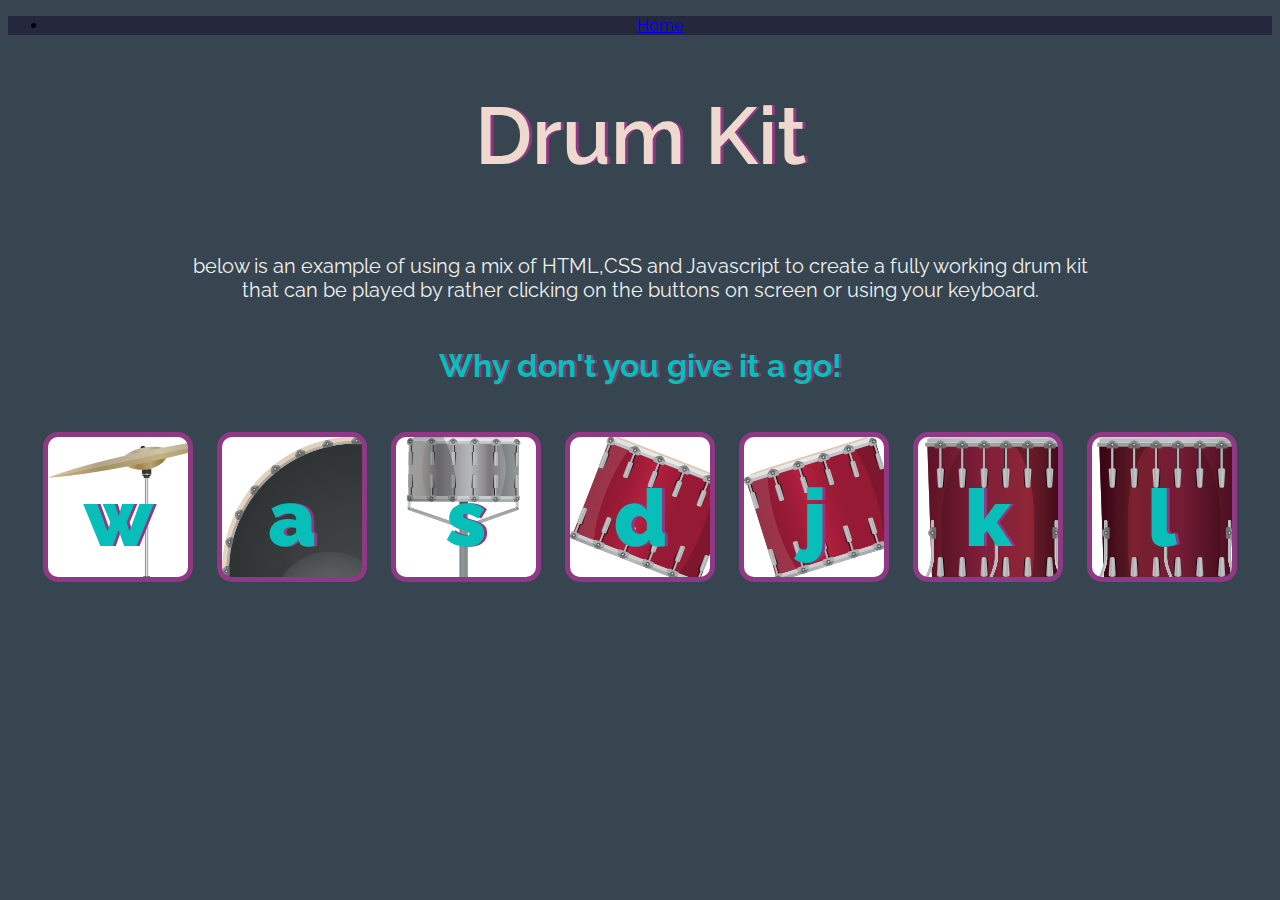
==== public/Drum Kit/index.html @ fe49350f "Add files via upload" ====
<!DOCTYPE html>
<html lang="en" dir="ltr">

<head>
  <meta charset="utf-8">
  <title>Drum Kit</title>
  <link href="https://cdn.jsdelivr.net/npm/bootstrap@5.3.1/dist/css/bootstrap.min.css" rel="stylesheet" integrity="sha384-4bw+/aepP/YC94hEpVNVgiZdgIC5+VKNBQNGCHeKRQN+PtmoHDEXuppvnDJzQIu9" crossorigin="anonymous">
  <link rel="stylesheet" href="styles.css">
  <link rel="preconnect" href="https://fonts.gstatic.com" crossorigin>
  <link href="https://fonts.googleapis.com/css2?family=Raleway:wght@100;300;400;600&display=swap" rel="stylesheet">
</head>

<body>
  <body>
    <section id="banner">
       <div class="header">
        <div class="container">
            <header class="d-flex justify-content-center py-3">
              <ul class="nav nav-pills">
                <li class="nav-item"><a href="https://ewandavies28.github.io/portfolio/" class="nav-link" aria-current="page">Home</a></li>
              </ul>
            </header>
          </div>
        </div>   
    </section>


  <h1 id="title">Drum Kit</h1><br>
  <p>below is an example of using a mix of HTML,CSS and Javascript to create a fully working drum kit that can  be played by rather clicking on the buttons on screen or using your keyboard.</p><br>
  <h2>Why don't you give it a go!</h2>
  <div class="set">
    <button class="w drum">w</button>
    <button class="a drum">a</button>
    <button class="s drum">s</button>
    <button class="d drum">d</button>
    <button class="j drum">j</button>
    <button class="k drum">k</button>
    <button class="l drum">l</button>
  </div>


  <footer>
  </footer>
  <script src="index.js" charset="utf-8"></script> 
</body>

</html>
---- public/Drum Kit/styles.css ----
body {
  text-align: center;
  background-color: #36454F;
}

h1 {
  font-size: 5rem;
  color: #EFD9CE;
  font-family: "Raleway";
  font-weight: 600;
  text-shadow: 3px 0 #8F3985;
}

p {
 font-size: 20px;
 font-family: "Raleway";
 font-weight: thin;
 color: #F2F1F0;
 width: 900px;
 margin: auto;
 max-width: auto;
 max-width: auto;
}

h2{
 font-size: 2rem;
 font-family: "Raleway";
 font-weight: semiBold;
 color: #07BEB8;
 text-shadow: 2px 0 #8F3985;
}

.w {
 background-image: url("./images/crash.png");
}

.a {
  background-image: url("./images/kick.png");
}

.s {
  background-image: url("./images/snare.png");
}

.d {
  background-image: url("./images/tom1.png");
}

.j {
  background-image: url("./images/tom2.png");
}

.k {
  background-image: url("./images/tom3.png");
}

.l {
  background-image: url("./images/tom4.png");
}

.set {
  margin: 3% auto;
}

.game-over {
  background-color: red;
  opacity: 0.8;
}

.pressed {
  box-shadow: 0 3px 4px 0 #DBEDF3;
  opacity: 0.5;
}

.red {
  color: red;
}

.drum {
  outline: none;
  border: 5px solid #8F3985;
  font-size: 5rem;
  font-family: 'Raleway';
  line-height: 2;
  font-weight: 900;
  color: #07BEB8;
  text-shadow: 3px 0 #8F3985;
  border-radius: 15px;
  display: inline-block;
  width: 150px;
  height: 150px;
  text-align: center;
  margin: 10px;
  background-color: white;
}

.nav-item :hover{
  background-color: #07BEB8;
  color: #8F3985;
}

.nav-item {
  font-family: 'Raleway';
}

.header {
  background-color: #25283D;
  margin-bottom: 50px;
}
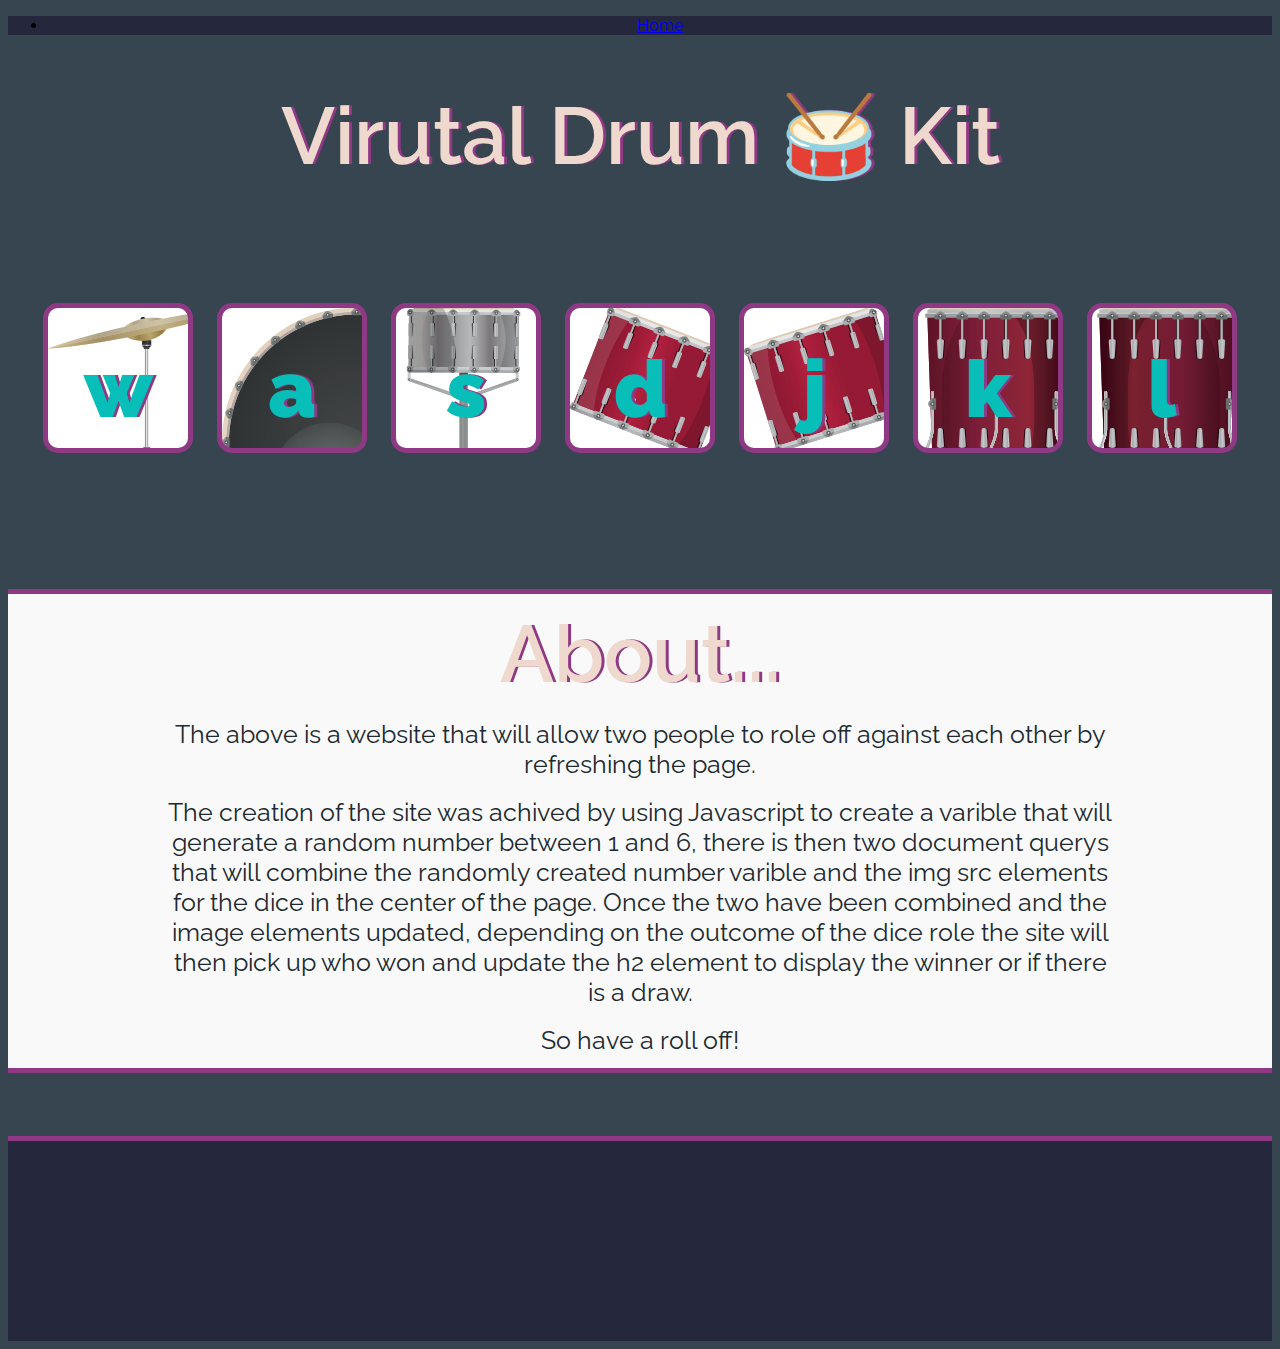
==== commit c0e95f13: "Add files via upload" ====
--- a/public/Drum Kit/index.html
+++ b/public/Drum Kit/index.html
@@ -17,7 +17,7 @@
         <div class="container">
             <header class="d-flex justify-content-center py-3">
               <ul class="nav nav-pills">
-                <li class="nav-item"><a href="https://ewandavies28.github.io/portfolio/" class="nav-link" aria-current="page">Home</a></li>
+                <li class="nav-item"><a href="/Personal Website/index.html" class="nav-link" aria-current="page">Home</a></li>
               </ul>
             </header>
           </div>
@@ -25,9 +25,7 @@
     </section>
 
 
-  <h1 id="title">Drum Kit</h1><br>
-  <p>below is an example of using a mix of HTML,CSS and Javascript to create a fully working drum kit that can  be played by rather clicking on the buttons on screen or using your keyboard.</p><br>
-  <h2>Why don't you give it a go!</h2>
+  <h1 id="title">Virutal Drum 🥁 Kit</h1><br>
   <div class="set">
     <button class="w drum">w</button>
     <button class="a drum">a</button>
@@ -38,6 +36,13 @@
     <button class="l drum">l</button>
   </div>
 
+  <div class="about">
+    <h1 class="abouttitle">About...</h1><br>
+    <p class="abouttext">The above is a website that will allow two people to role off against each other by refreshing the page.</p><br>
+    <p class="abouttext">The creation of the site was achived by using Javascript to create a varible that will generate a random number between 1 and 6, there is then two document querys that will combine the randomly created number varible and the img src elements for the dice in the center of the page. Once the two have been combined and the image elements updated, depending on the outcome of the dice role the site will then pick up who won and update the h2 element to display the winner or if there is a draw.</p><br>
+    <p class="abouttext">So have a roll off!</p>
+ </div>
+
 
   <footer>
   </footer>
--- a/public/Drum Kit/styles.css
+++ b/public/Drum Kit/styles.css
@@ -106,4 +106,42 @@
 .header {
   background-color: #25283D;
   margin-bottom: 50px;
-}+}
+
+.about {
+  width: 100%;
+  background-color: #f9f9f9;
+  margin-top: 10%;
+  padding-bottom: 1%;
+  border-bottom: 5px solid #8F3985;
+  border-top: 5px solid #8F3985;
+}
+
+h1.abouttitle {
+  padding-top: 1%;
+  width: 75%;
+  align: center;
+  margin: auto;
+  font-family: 'Raleway'. cursive;
+  weight: 600;
+  
+}
+
+p.abouttext {
+  width: 75%;
+  align: center;
+  margin: auto;
+  font-family: "Raleway";
+  font-size: 25px;
+  color: #20292F;
+}
+
+footer {
+  background-color: #25283D;
+  width: 100%;
+  height: 200px;
+  margin-top: 5%;
+  border-top: #8F3985 solid 5px;
+
+ }
+ 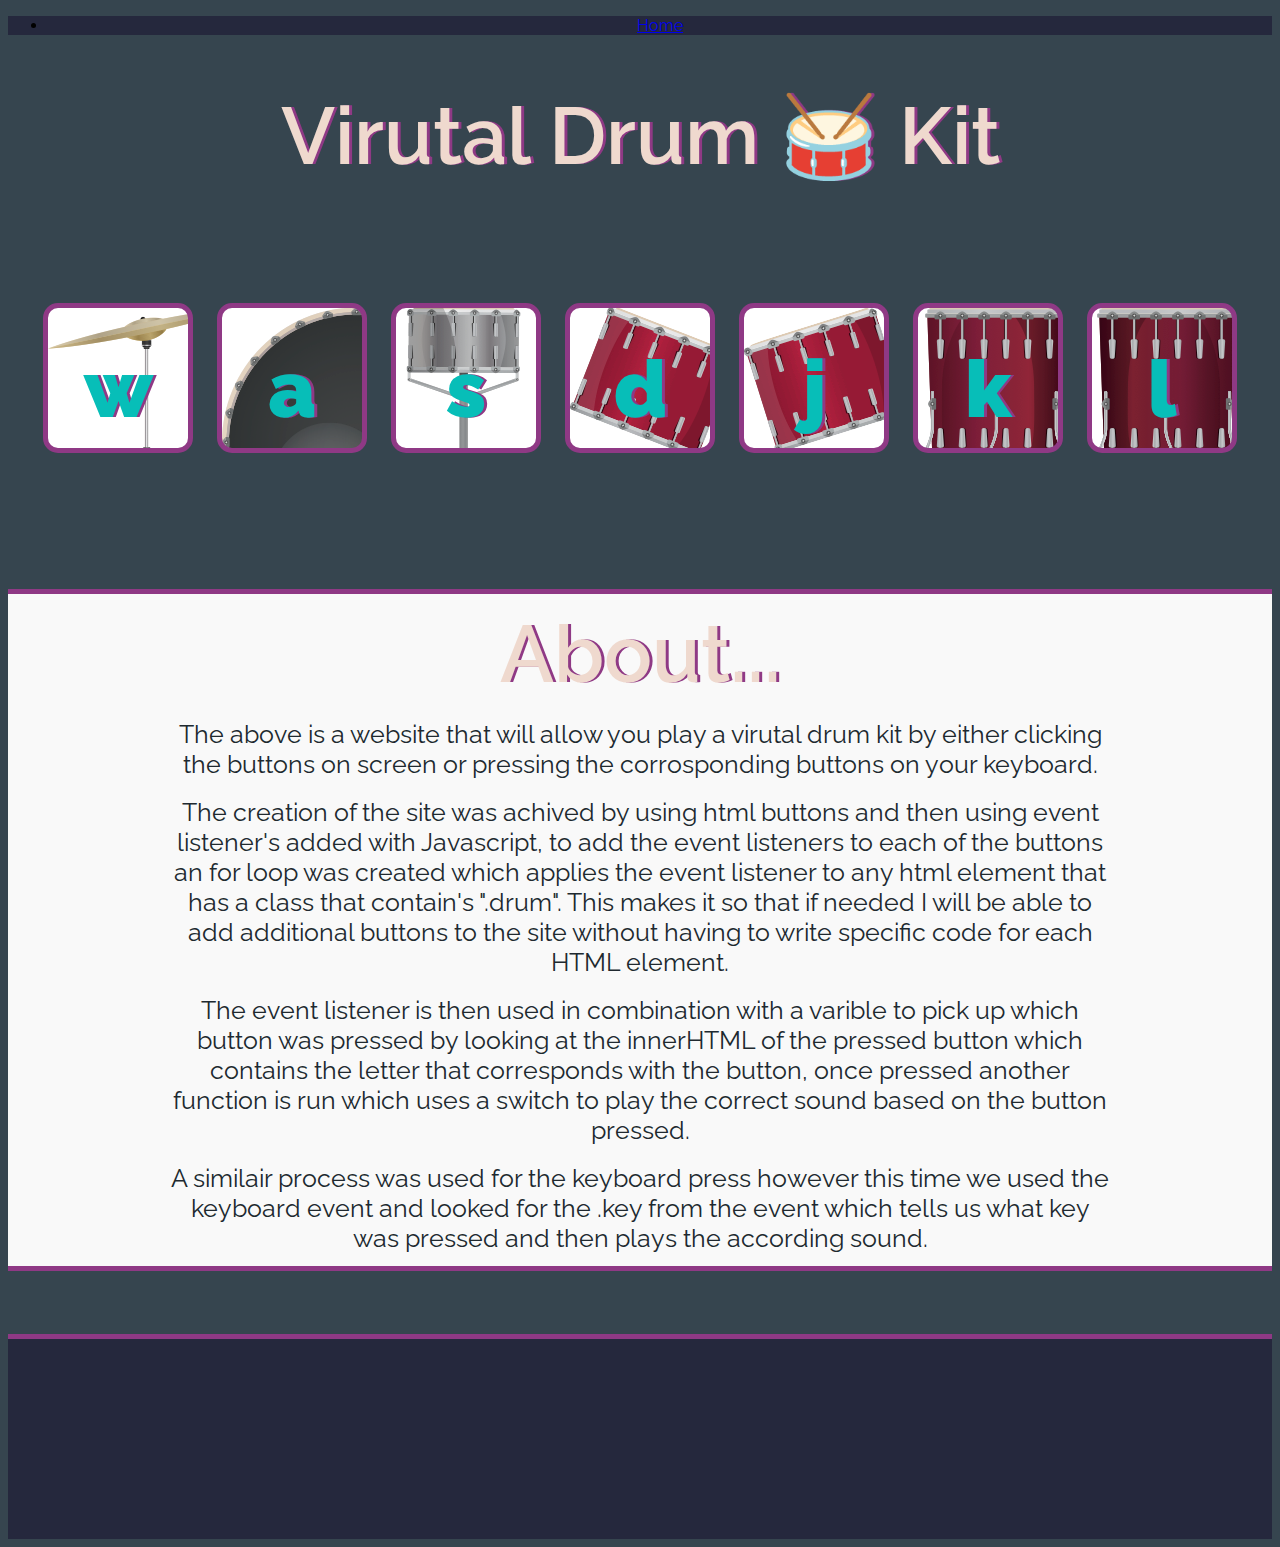
==== commit 683b4e0a: "Add files via upload" ====
--- a/public/Drum Kit/index.html
+++ b/public/Drum Kit/index.html
@@ -17,7 +17,7 @@
         <div class="container">
             <header class="d-flex justify-content-center py-3">
               <ul class="nav nav-pills">
-                <li class="nav-item"><a href="/Personal Website/index.html" class="nav-link" aria-current="page">Home</a></li>
+                <li class="nav-item"><a href="/portfolio-main/index.html" class="nav-link" aria-current="page">Home</a></li>
               </ul>
             </header>
           </div>
@@ -38,9 +38,10 @@
 
   <div class="about">
     <h1 class="abouttitle">About...</h1><br>
-    <p class="abouttext">The above is a website that will allow two people to role off against each other by refreshing the page.</p><br>
-    <p class="abouttext">The creation of the site was achived by using Javascript to create a varible that will generate a random number between 1 and 6, there is then two document querys that will combine the randomly created number varible and the img src elements for the dice in the center of the page. Once the two have been combined and the image elements updated, depending on the outcome of the dice role the site will then pick up who won and update the h2 element to display the winner or if there is a draw.</p><br>
-    <p class="abouttext">So have a roll off!</p>
+    <p class="abouttext">The above is a website that will allow you play a virutal drum kit by either clicking the buttons on screen or pressing the corrosponding buttons on your keyboard.</p><br>
+    <p class="abouttext">The creation of the site was achived by using html buttons and then using event listener's added with Javascript, to add the event listeners to each of the buttons an for loop was created which applies the event listener to any html element that has a class that contain's ".drum". This makes it so that if needed I will be able to add additional buttons to the site without having to write specific code for each HTML element.</p><br>
+    <p class="abouttext">The event listener is then used in combination with a varible to pick up which button was pressed by looking at the innerHTML of the pressed button which contains the letter that corresponds with the button, once pressed another function is run which uses a switch to play the correct sound based on the button pressed.</p><br>
+    <p class="abouttext">A similair process was used for the keyboard press however this time we used the keyboard event and looked for the .key from the event which tells us what key was pressed and then plays the according sound. </p>
  </div>
 
 
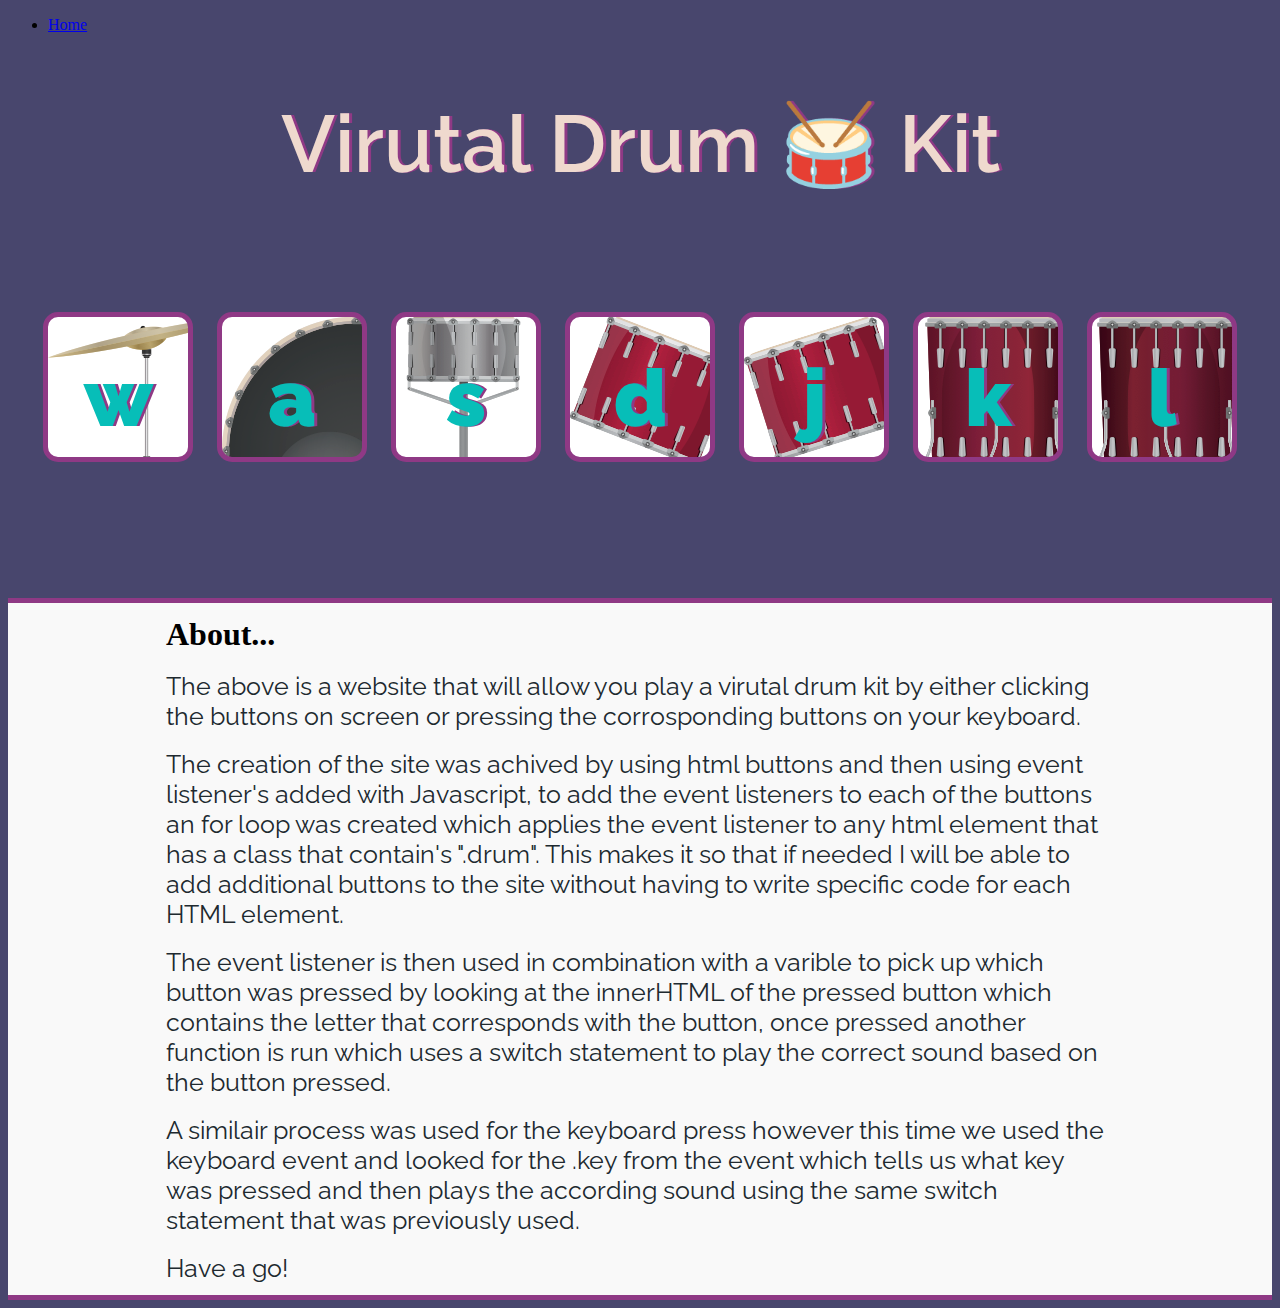
==== commit 3c425c86: "Add files via upload" ====
--- a/public/Drum Kit/index.html
+++ b/public/Drum Kit/index.html
@@ -25,7 +25,7 @@
     </section>
 
 
-  <h1 id="title">Virutal Drum 🥁 Kit</h1><br>
+  <h1 class="title">Virutal Drum 🥁 Kit</h1><br>
   <div class="set">
     <button class="w drum">w</button>
     <button class="a drum">a</button>
@@ -40,8 +40,9 @@
     <h1 class="abouttitle">About...</h1><br>
     <p class="abouttext">The above is a website that will allow you play a virutal drum kit by either clicking the buttons on screen or pressing the corrosponding buttons on your keyboard.</p><br>
     <p class="abouttext">The creation of the site was achived by using html buttons and then using event listener's added with Javascript, to add the event listeners to each of the buttons an for loop was created which applies the event listener to any html element that has a class that contain's ".drum". This makes it so that if needed I will be able to add additional buttons to the site without having to write specific code for each HTML element.</p><br>
-    <p class="abouttext">The event listener is then used in combination with a varible to pick up which button was pressed by looking at the innerHTML of the pressed button which contains the letter that corresponds with the button, once pressed another function is run which uses a switch to play the correct sound based on the button pressed.</p><br>
-    <p class="abouttext">A similair process was used for the keyboard press however this time we used the keyboard event and looked for the .key from the event which tells us what key was pressed and then plays the according sound. </p>
+    <p class="abouttext">The event listener is then used in combination with a varible to pick up which button was pressed by looking at the innerHTML of the pressed button which contains the letter that corresponds with the button, once pressed another function is run which uses a switch statement to play the correct sound based on the button pressed.</p><br>
+    <p class="abouttext">A similair process was used for the keyboard press however this time we used the keyboard event and looked for the .key from the event which tells us what key was pressed and then plays the according sound using the same switch statement that was previously used.</p><br>
+    <p class="abouttext">Have a go!</p>
  </div>
 
 
--- a/public/Drum Kit/styles.css
+++ b/public/Drum Kit/styles.css
@@ -1,14 +1,15 @@
 body {
-  text-align: center;
-  background-color: #36454F;
+  background-color: #48466D;
 }
 
-h1 {
+ h1.title{
   font-size: 5rem;
   color: #EFD9CE;
   font-family: "Raleway";
   font-weight: 600;
   text-shadow: 3px 0 #8F3985;
+  text-align: center;
+  margin-top: 5%;
 }
 
 p {
@@ -60,6 +61,7 @@
 
 .set {
   margin: 3% auto;
+  text-align: center;
 }
 
 .game-over {
@@ -94,20 +96,6 @@
   background-color: white;
 }
 
-.nav-item :hover{
-  background-color: #07BEB8;
-  color: #8F3985;
-}
-
-.nav-item {
-  font-family: 'Raleway';
-}
-
-.header {
-  background-color: #25283D;
-  margin-bottom: 50px;
-}
-
 .about {
   width: 100%;
   background-color: #f9f9f9;
@@ -136,12 +124,4 @@
   color: #20292F;
 }
 
-footer {
-  background-color: #25283D;
-  width: 100%;
-  height: 200px;
-  margin-top: 5%;
-  border-top: #8F3985 solid 5px;
 
- }
- 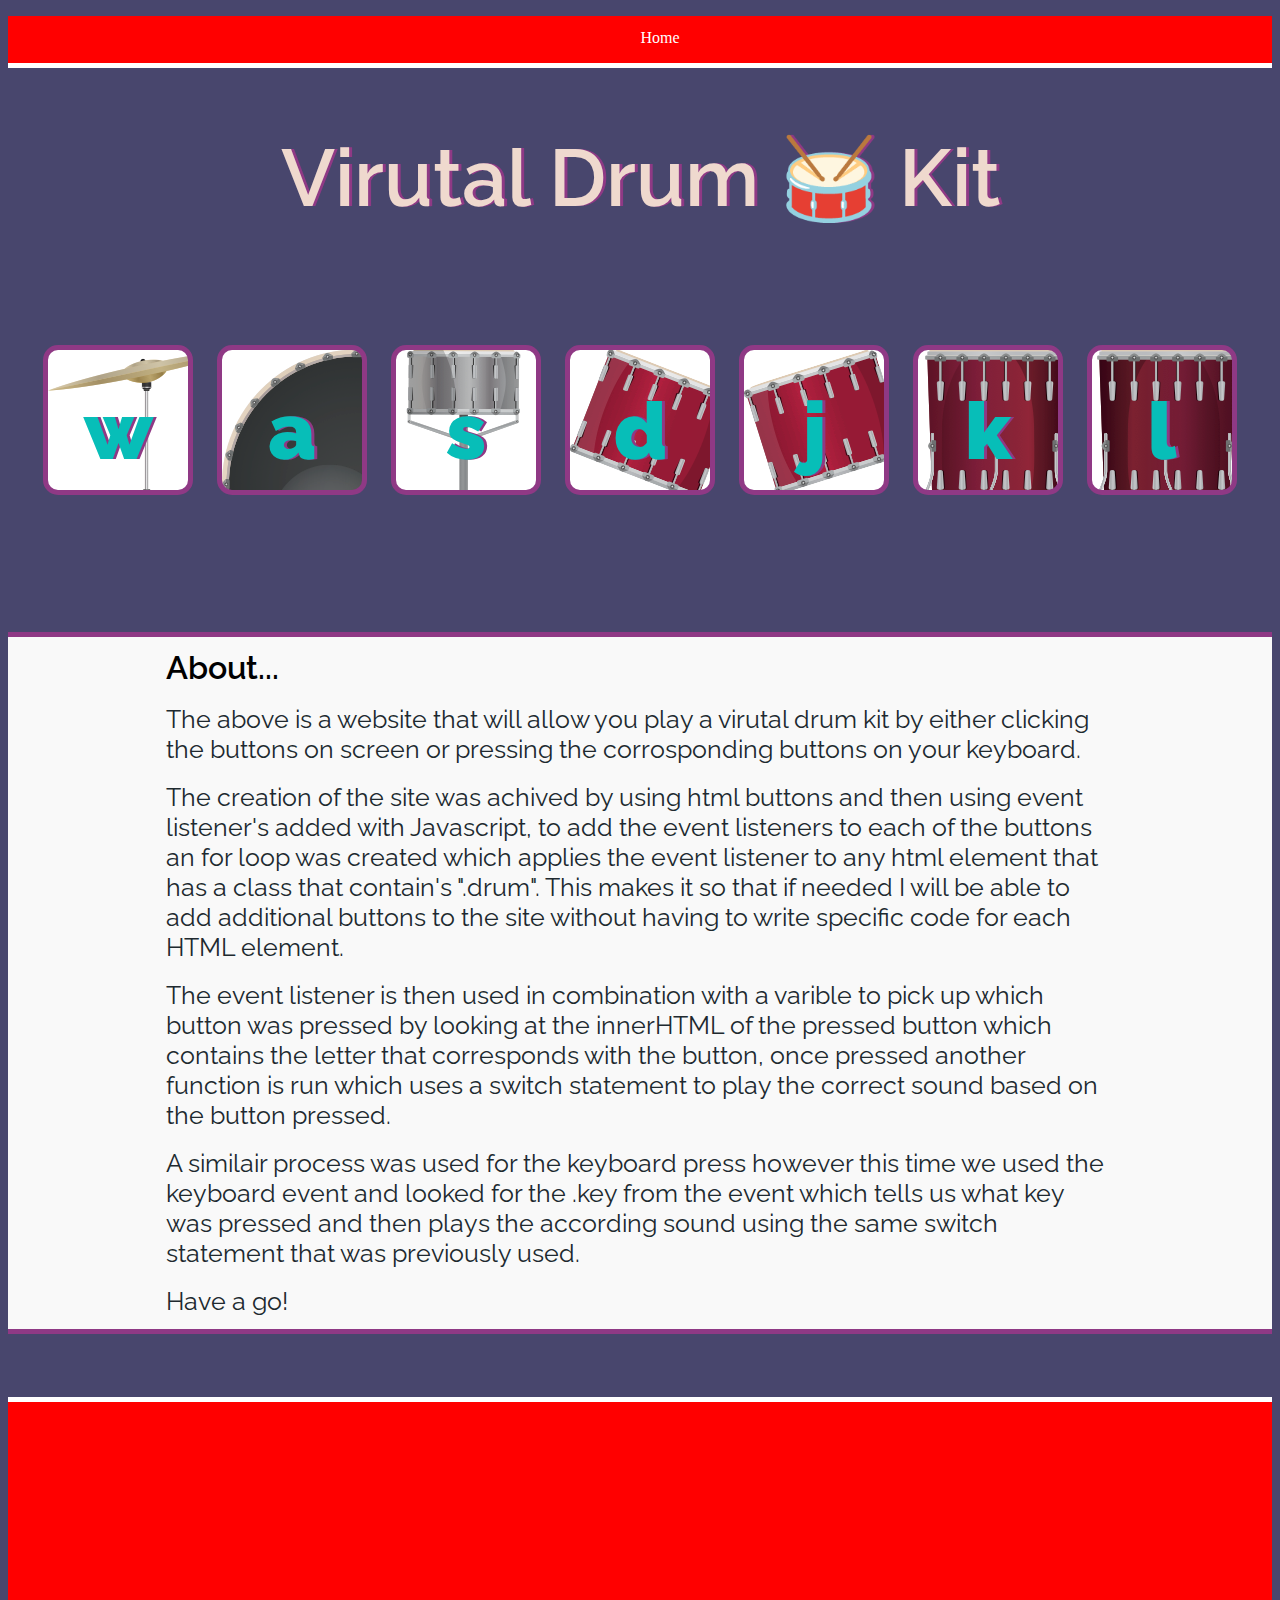
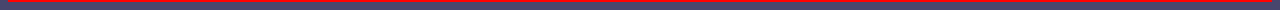
==== commit 97eca2dc: "Update index.html" ====
--- a/public/Drum Kit/index.html
+++ b/public/Drum Kit/index.html
@@ -12,12 +12,10 @@
 
 <body>
   <body>
-    <section id="banner">
+      <section id="banner">
        <div class="header">
-        <div class="container">
-            <header class="d-flex justify-content-center py-3">
-              <ul class="nav nav-pills">
-                <li class="nav-item"><a href="/portfolio-main/index.html" class="nav-link" aria-current="page">Home</a></li>
+              <ul class="menu-item">
+                <li class="home"><a href="https://ewandavies28.github.io/portfolio/" class="home-link">Home</a></li>
               </ul>
             </header>
           </div>
--- a/public/Drum Kit/styles.css
+++ b/public/Drum Kit/styles.css
@@ -1,5 +1,22 @@
 body {
   background-color: #48466D;
+}
+
+.header {
+  background-color: red;
+  width: 100%;
+  text-align: center;
+  border-bottom: 5px solid white;
+}
+
+.home a {
+  text-decoration: none!important;
+  color: white;
+}
+
+.menu-item{ 
+  list-style-type: none!important;
+  padding-top: 1%;
 }
 
  h1.title{
@@ -108,20 +125,25 @@
 h1.abouttitle {
   padding-top: 1%;
   width: 75%;
-  align: center;
   margin: auto;
-  font-family: 'Raleway'. cursive;
-  weight: 600;
+  font-family: 'Raleway', cursive;
+  font-weight: 600;
   
 }
 
 p.abouttext {
   width: 75%;
-  align: center;
   margin: auto;
   font-family: "Raleway";
   font-size: 25px;
   color: #20292F;
 }
 
+footer {
+  background-color: red;
+  width: 100%;
+  border-top: 5px solid white;
+  height: 200px;
+  margin-top: 5%;
+}
 
